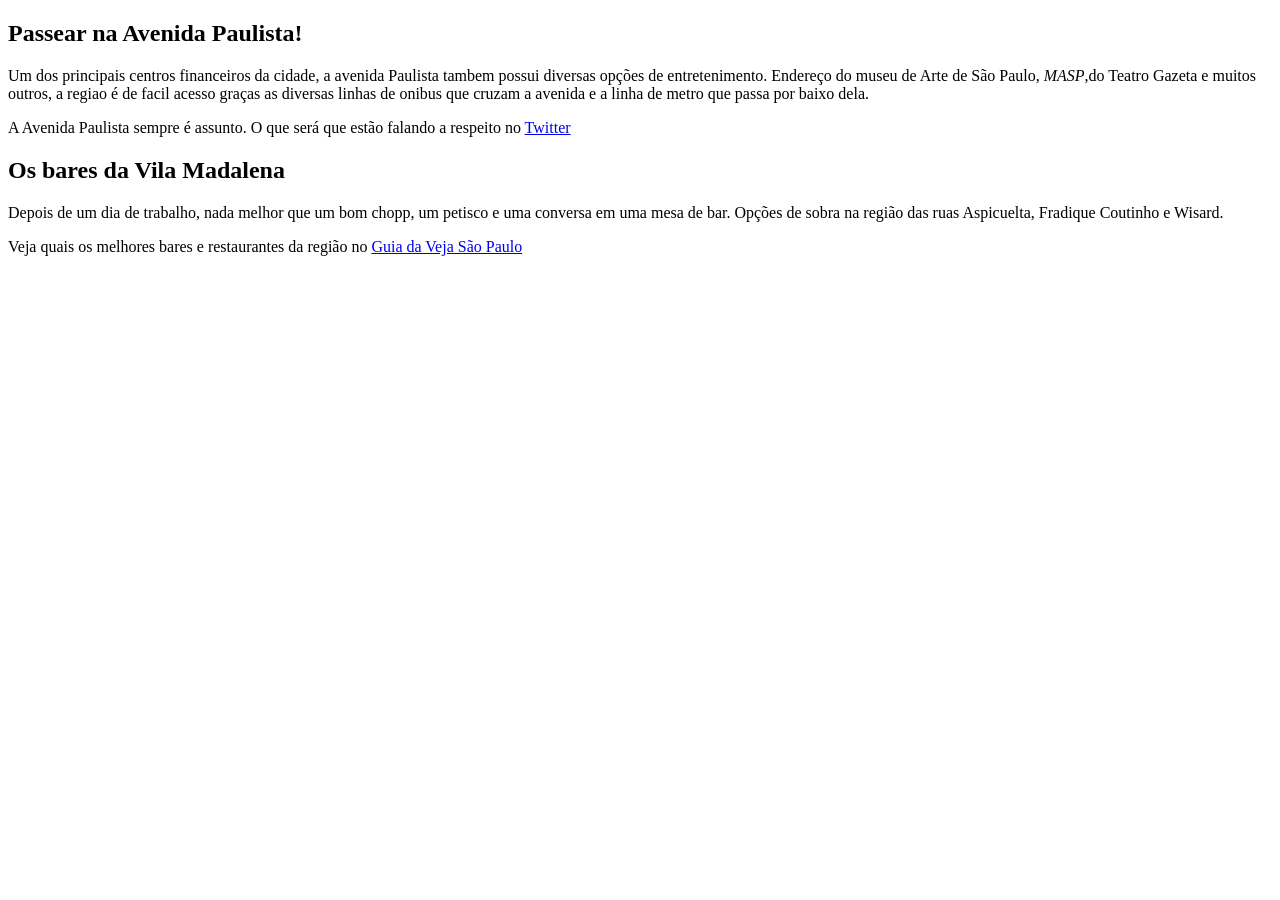
==== site exemplo/index2.html @ 745c560f "vila madalena adicionei informações sobre a vila madalena" ====
<!DOCTYPE html>
<html lang="pt-br">
<head>
    <meta charset="UTF-8">
    <meta name="viewport" content="width=device-width, initial-scale=1.0">
    <title>Document</title>
</head>
<body>
    <h2>Passear na Avenida Paulista!</h2>
    <p>Um dos principais centros financeiros da cidade, a avenida Paulista tambem possui diversas opções de entretenimento. Endereço do museu de Arte de São Paulo, <em>MASP</em>,do Teatro Gazeta e muitos outros, a regiao é de facil acesso graças as diversas linhas de onibus que cruzam a avenida e a linha de metro que passa por baixo dela.</p>
    <p>A Avenida Paulista sempre é assunto. O que será que estão falando a respeito no <a href="https://x.com/i/status/2029288988285042725"target='_blank'>Twitter</a></p>
    <h2>Os bares da Vila Madalena</h2>
    <p>Depois de um dia de trabalho, nada melhor que um bom chopp, um petisco e uma conversa em uma mesa de bar. Opções de sobra na região das ruas Aspicuelta, Fradique Coutinho e Wisard.</p>
    <p>Veja quais os melhores bares e restaurantes da região no <a href="https://vejasp.abril.com.br/comer-e-beber/" target='_blank'> Guia da Veja São Paulo</a></p>
</body>
</html>
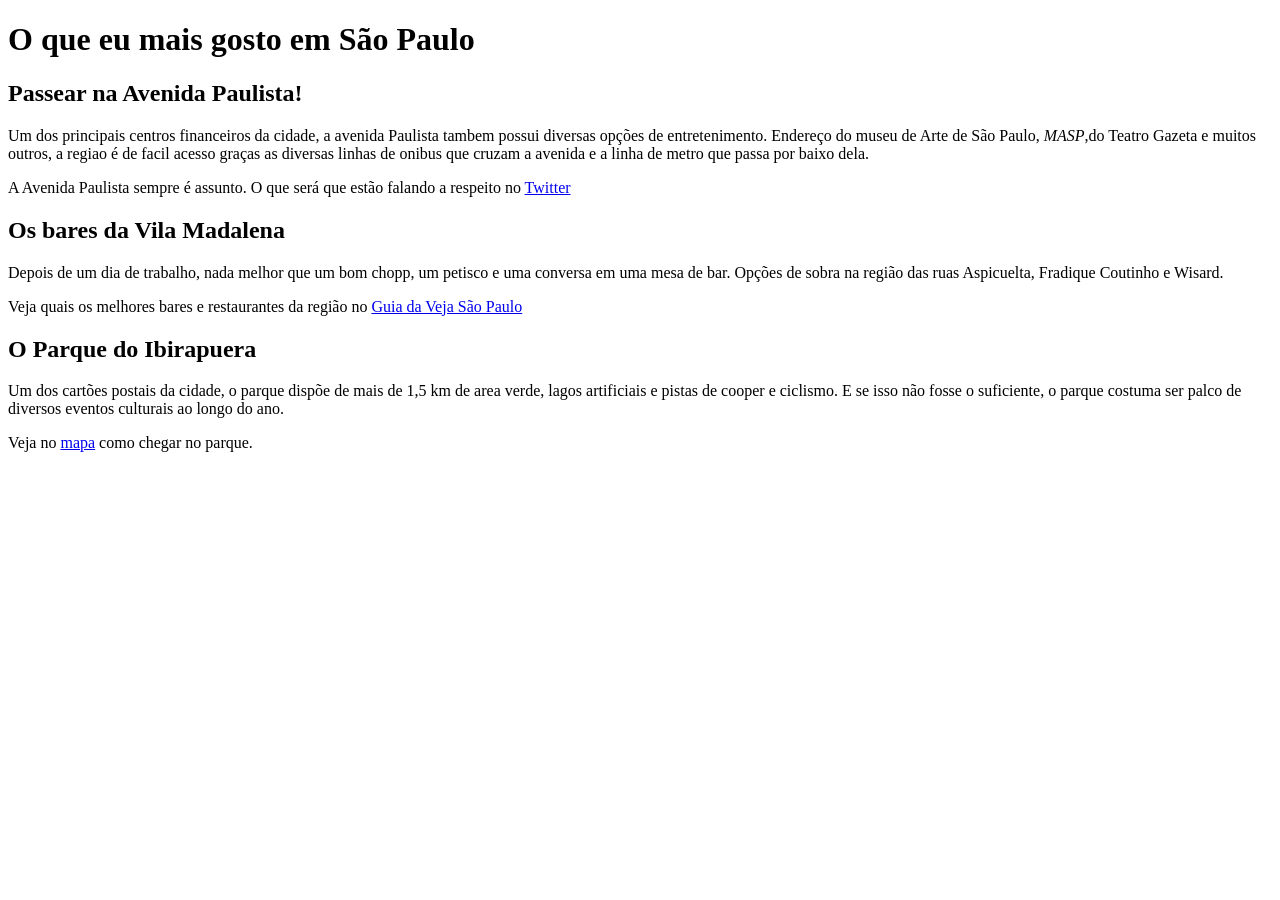
==== commit 64f058c4: "mais informaçoes coloquei no site" ====
--- a/site exemplo/index2.html
+++ b/site exemplo/index2.html
@@ -3,14 +3,21 @@
 <head>
     <meta charset="UTF-8">
     <meta name="viewport" content="width=device-width, initial-scale=1.0">
-    <title>Document</title>
+    <title>O que mais gosto em São Paulo</title>
+    
 </head>
 <body>
+    <div class='container'>
+    <h1>O que eu mais gosto em São Paulo</h1>
     <h2>Passear na Avenida Paulista!</h2>
     <p>Um dos principais centros financeiros da cidade, a avenida Paulista tambem possui diversas opções de entretenimento. Endereço do museu de Arte de São Paulo, <em>MASP</em>,do Teatro Gazeta e muitos outros, a regiao é de facil acesso graças as diversas linhas de onibus que cruzam a avenida e a linha de metro que passa por baixo dela.</p>
     <p>A Avenida Paulista sempre é assunto. O que será que estão falando a respeito no <a href="https://x.com/i/status/2029288988285042725"target='_blank'>Twitter</a></p>
     <h2>Os bares da Vila Madalena</h2>
     <p>Depois de um dia de trabalho, nada melhor que um bom chopp, um petisco e uma conversa em uma mesa de bar. Opções de sobra na região das ruas Aspicuelta, Fradique Coutinho e Wisard.</p>
     <p>Veja quais os melhores bares e restaurantes da região no <a href="https://vejasp.abril.com.br/comer-e-beber/" target='_blank'> Guia da Veja São Paulo</a></p>
+    <h2>O Parque do Ibirapuera</h2>
+    <p>Um dos cartões postais da cidade, o parque dispõe de mais de 1,5 km de area verde, lagos artificiais e pistas de cooper e ciclismo. E se isso não fosse o suficiente, o parque costuma ser palco de diversos eventos culturais ao longo do ano.</p>
+    <p>Veja no <a href="https://www.google.com/maps/search/Exploraci%C3%B3n%20en%20el%20Parque%20Ibirapuera,%20S%C3%A3o%20Paulo,%20Brasil" target=_blank>mapa</a> como chegar no parque.</p>
+    </div>
 </body>
 </html>
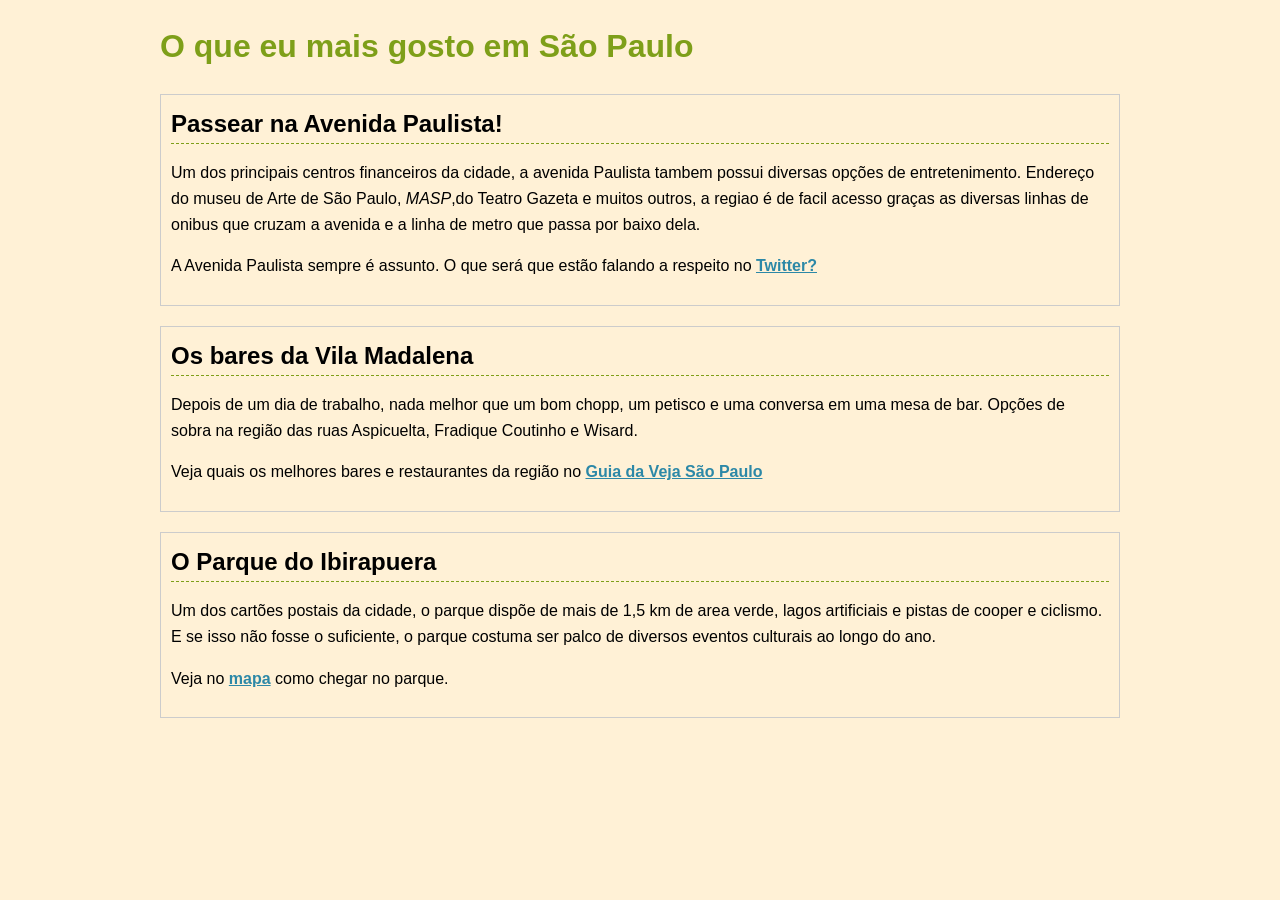
==== commit 24bce9b6: "mais alteraçoes" ====
--- a/site exemplo/index2.html
+++ b/site exemplo/index2.html
@@ -4,20 +4,26 @@
     <meta charset="UTF-8">
     <meta name="viewport" content="width=device-width, initial-scale=1.0">
     <title>O que mais gosto em São Paulo</title>
-    
+    <link rel="stylesheet" href="style.css">
 </head>
 <body>
     <div class='container'>
-    <h1>O que eu mais gosto em São Paulo</h1>
+    <h1><a href="">O que eu mais gosto em São Paulo</a></h1>
+    <div class="place">
     <h2>Passear na Avenida Paulista!</h2>
     <p>Um dos principais centros financeiros da cidade, a avenida Paulista tambem possui diversas opções de entretenimento. Endereço do museu de Arte de São Paulo, <em>MASP</em>,do Teatro Gazeta e muitos outros, a regiao é de facil acesso graças as diversas linhas de onibus que cruzam a avenida e a linha de metro que passa por baixo dela.</p>
-    <p>A Avenida Paulista sempre é assunto. O que será que estão falando a respeito no <a href="https://x.com/i/status/2029288988285042725"target='_blank'>Twitter</a></p>
+    <p>A Avenida Paulista sempre é assunto. O que será que estão falando a respeito no <a href="https://x.com/i/status/2029288988285042725"target='_blank'>Twitter?</a></p>
+    </div>
+    <div class="place">
     <h2>Os bares da Vila Madalena</h2>
     <p>Depois de um dia de trabalho, nada melhor que um bom chopp, um petisco e uma conversa em uma mesa de bar. Opções de sobra na região das ruas Aspicuelta, Fradique Coutinho e Wisard.</p>
     <p>Veja quais os melhores bares e restaurantes da região no <a href="https://vejasp.abril.com.br/comer-e-beber/" target='_blank'> Guia da Veja São Paulo</a></p>
+    </div>
+    <div class="place">
     <h2>O Parque do Ibirapuera</h2>
     <p>Um dos cartões postais da cidade, o parque dispõe de mais de 1,5 km de area verde, lagos artificiais e pistas de cooper e ciclismo. E se isso não fosse o suficiente, o parque costuma ser palco de diversos eventos culturais ao longo do ano.</p>
     <p>Veja no <a href="https://www.google.com/maps/search/Exploraci%C3%B3n%20en%20el%20Parque%20Ibirapuera,%20S%C3%A3o%20Paulo,%20Brasil" target=_blank>mapa</a> como chegar no parque.</p>
     </div>
+    </div>
 </body>
 </html>
--- a/site exemplo/style.css
+++ b/site exemplo/style.css
@@ -0,0 +1,37 @@
+.container{
+    margin: 0 auto;
+    width: 960px;
+}
+
+body{
+    background: #fff1d6;
+    font-family: "Lucida Grande", "Lucida Sans Unicode", Verdana, sans-serif;
+    line-height: 1.6;
+}
+
+.place {
+    border-color: #ccc #999 #999 #ccc;
+    border: 1px solid #ccc;
+    margin-bottom: 20px;
+    padding: 10px;
+}
+
+.place h2 {
+    border-bottom: 1px dashed #7e9f19;
+    margin: 0;
+}
+
+.place a {
+    color: #2c88a7;
+    font-weight: bold;
+}
+
+h1 a {
+    color: #7e9f19;
+    text-decoration: none;
+}
+
+h1 a:hover {
+    background-color: #7e9f19;
+    color: #fff;
+}
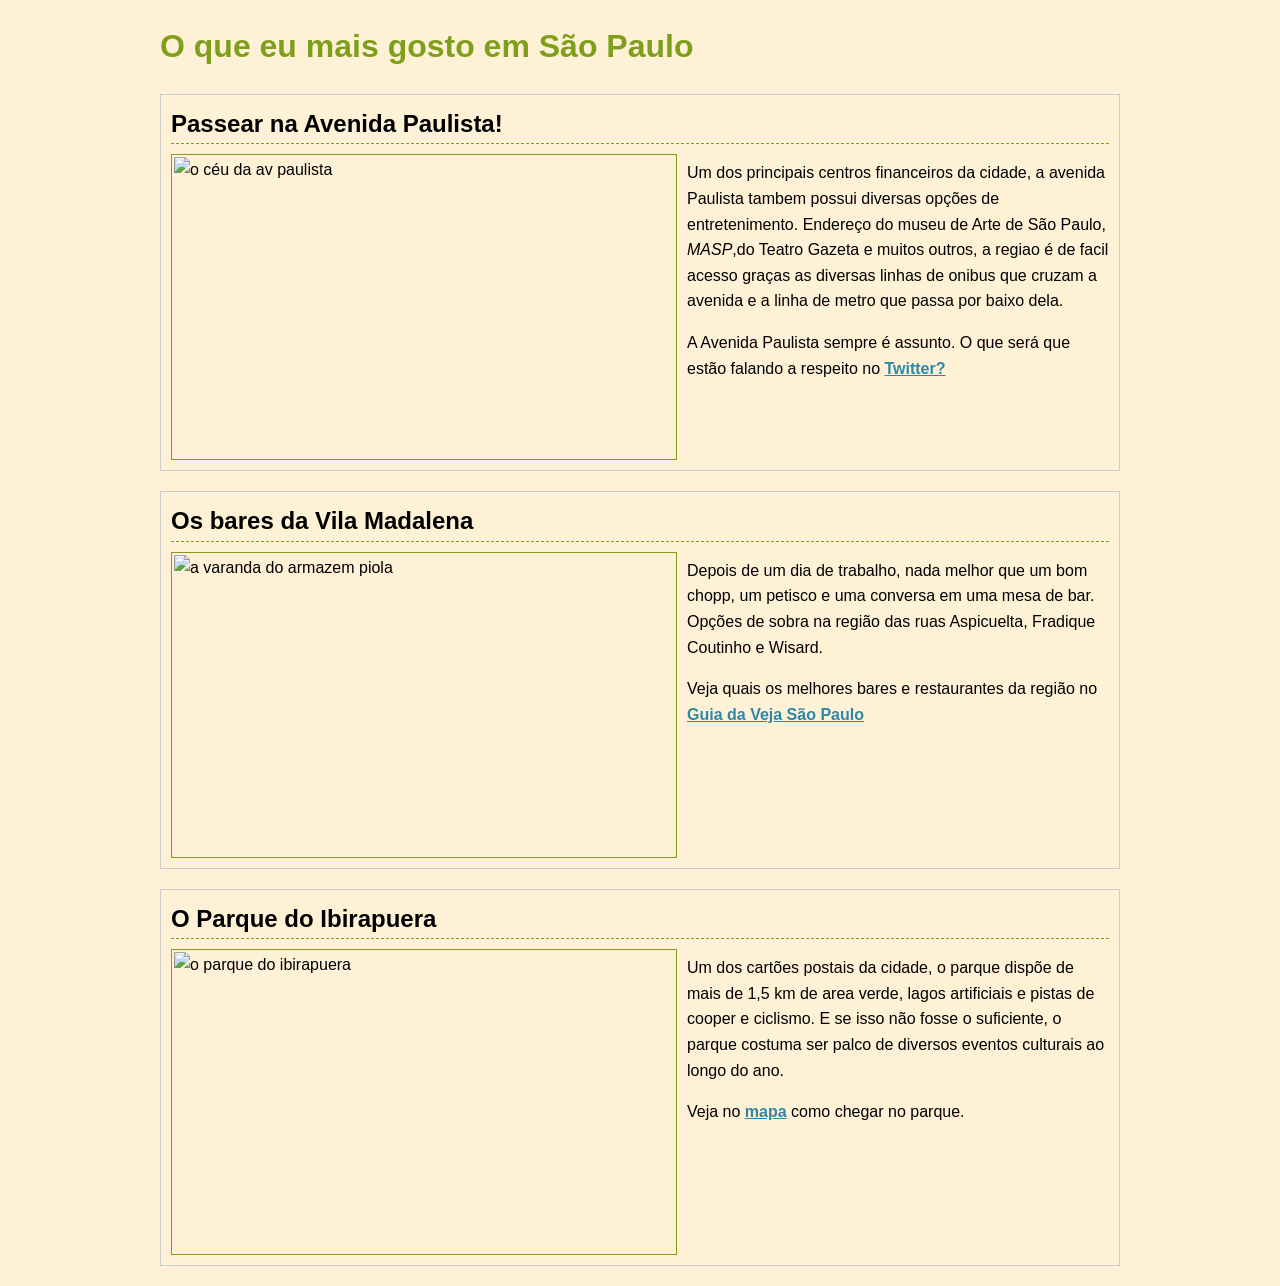
==== commit 4f9ede50: "adicionei div novas e img" ====
--- a/site exemplo/index2.html
+++ b/site exemplo/index2.html
@@ -11,18 +11,24 @@
     <h1><a href="">O que eu mais gosto em São Paulo</a></h1>
     <div class="place">
     <h2>Passear na Avenida Paulista!</h2>
+    <img src="https://t4.ftcdn.net/jpg/02/03/66/25/360_F_203662518_mzQO9moOsjFPxydPVW4giZmjPkTinxcQ.jpg" alt="o céu da av paulista" width="500px" height="300px">
     <p>Um dos principais centros financeiros da cidade, a avenida Paulista tambem possui diversas opções de entretenimento. Endereço do museu de Arte de São Paulo, <em>MASP</em>,do Teatro Gazeta e muitos outros, a regiao é de facil acesso graças as diversas linhas de onibus que cruzam a avenida e a linha de metro que passa por baixo dela.</p>
     <p>A Avenida Paulista sempre é assunto. O que será que estão falando a respeito no <a href="https://x.com/i/status/2029288988285042725"target='_blank'>Twitter?</a></p>
+    <div class="clear"></div>
     </div>
     <div class="place">
     <h2>Os bares da Vila Madalena</h2>
+    <img src="https://vejasp.abril.com.br/wp-content/uploads/2016/11/piola016-0.jpeg?quality=70&strip=info&w=540&w=636" alt="a varanda do armazem piola" width="500px" height="300px">
     <p>Depois de um dia de trabalho, nada melhor que um bom chopp, um petisco e uma conversa em uma mesa de bar. Opções de sobra na região das ruas Aspicuelta, Fradique Coutinho e Wisard.</p>
     <p>Veja quais os melhores bares e restaurantes da região no <a href="https://vejasp.abril.com.br/comer-e-beber/" target='_blank'> Guia da Veja São Paulo</a></p>
+    <div class="clear"></div>
     </div>
     <div class="place">
     <h2>O Parque do Ibirapuera</h2>
+    <img src="https://grupospimovel.s3.amazonaws.com/Imagens/Noticias/Sistema/mercado-imobiliario/Parque_Ibirapuera.jpg" alt="o parque do ibirapuera" width="500px" height="300px">
     <p>Um dos cartões postais da cidade, o parque dispõe de mais de 1,5 km de area verde, lagos artificiais e pistas de cooper e ciclismo. E se isso não fosse o suficiente, o parque costuma ser palco de diversos eventos culturais ao longo do ano.</p>
     <p>Veja no <a href="https://www.google.com/maps/search/Exploraci%C3%B3n%20en%20el%20Parque%20Ibirapuera,%20S%C3%A3o%20Paulo,%20Brasil" target=_blank>mapa</a> como chegar no parque.</p>
+    <div class="clear"></div>
     </div>
     </div>
 </body>
--- a/site exemplo/style.css
+++ b/site exemplo/style.css
@@ -34,4 +34,15 @@
 h1 a:hover {
     background-color: #7e9f19;
     color: #fff;
+}
+
+.place img {
+    border: 1px solid #7e9f19;
+    float: left;
+    margin: 10px 10px 0 0;
+    padding: 2px;
+}
+
+.clear {
+    clear: both;
 }
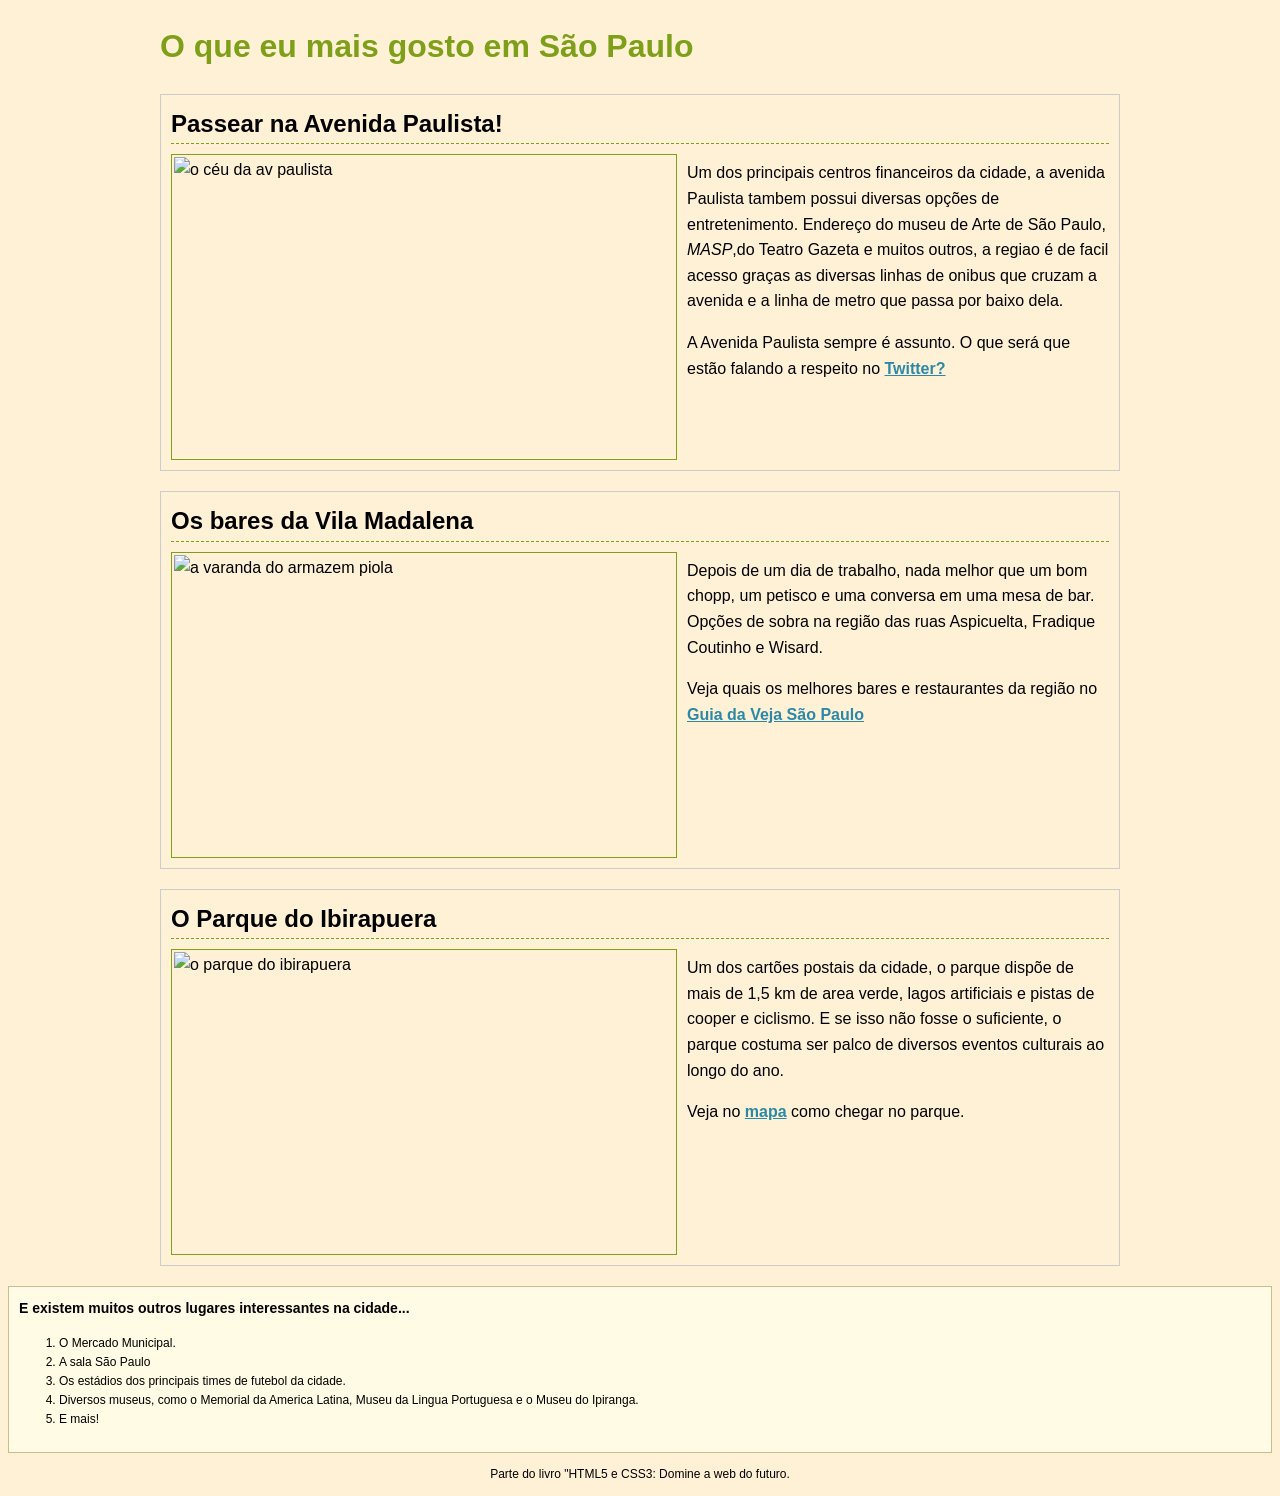
==== commit b9265795: "coloquei uma lista e mais ediçoes css" ====
--- a/site exemplo/index2.html
+++ b/site exemplo/index2.html
@@ -31,5 +31,18 @@
     <div class="clear"></div>
     </div>
     </div>
+    <div class="sidenote">
+        <h3>E existem muitos outros lugares interessantes na cidade...</h3>
+        <ol>
+            <li>O Mercado Municipal.</li>
+            <li>A sala São Paulo</li>
+            <li>Os estádios dos principais times de futebol da cidade.</li>
+            <li>Diversos museus, como o Memorial da America Latina, Museu da Lingua Portuguesa e o Museu do Ipiranga.</li>
+            <li>E mais!</li>
+        </ol>
+    </div>
+    <div class="footer">
+        <p>Parte do livro "HTML5 e CSS3: Domine a web do futuro.</p>
+    </div>
 </body>
 </html>
--- a/site exemplo/style.css
+++ b/site exemplo/style.css
@@ -45,4 +45,22 @@
 
 .clear {
     clear: both;
+}
+
+.footer {
+    font-size: 12px;
+    text-align: center;
+}
+
+.sidenote {
+    background-color: #fffbe4;
+    border: 1px solid #c9bc8f;
+    padding: 10px;
+}
+.sidenote h3 {
+    font-size: 14px;
+    margin-top: 0;
+}
+.sidenote ol {
+    font-size: 12px;
 }
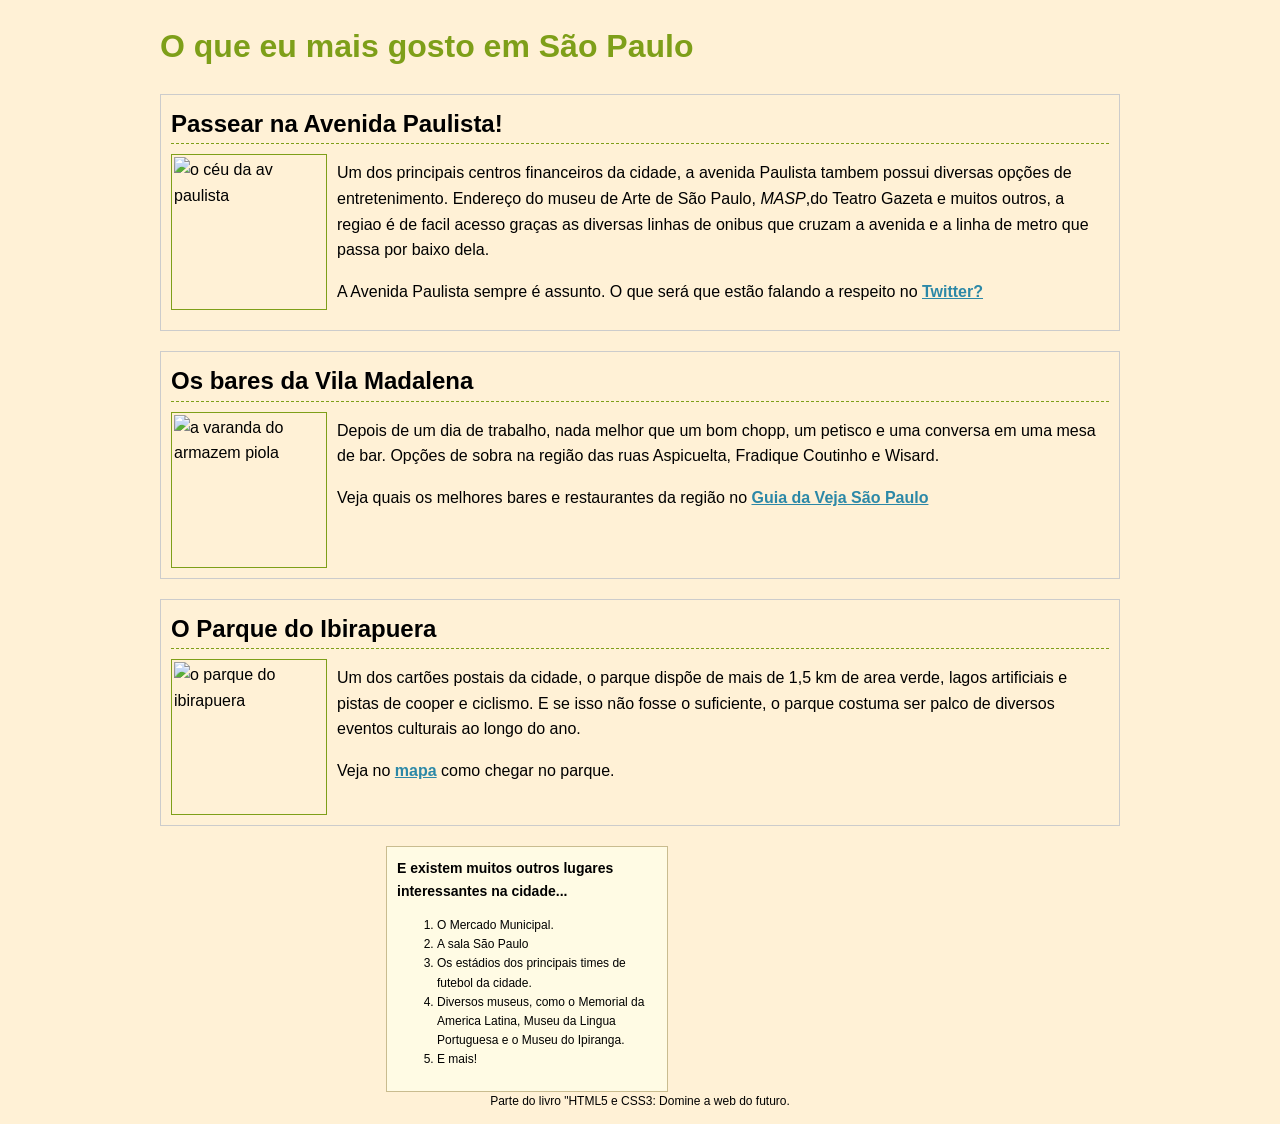
==== commit c378de1e: "alterei tamanho de imagem" ====
--- a/site exemplo/index2.html
+++ b/site exemplo/index2.html
@@ -11,37 +11,39 @@
     <h1><a href="">O que eu mais gosto em São Paulo</a></h1>
     <div class="place">
     <h2>Passear na Avenida Paulista!</h2>
-    <img src="https://t4.ftcdn.net/jpg/02/03/66/25/360_F_203662518_mzQO9moOsjFPxydPVW4giZmjPkTinxcQ.jpg" alt="o céu da av paulista" width="500px" height="300px">
+    <img src="https://t4.ftcdn.net/jpg/02/03/66/25/360_F_203662518_mzQO9moOsjFPxydPVW4giZmjPkTinxcQ.jpg" alt="o céu da av paulista" width="150px" height="150px">
     <p>Um dos principais centros financeiros da cidade, a avenida Paulista tambem possui diversas opções de entretenimento. Endereço do museu de Arte de São Paulo, <em>MASP</em>,do Teatro Gazeta e muitos outros, a regiao é de facil acesso graças as diversas linhas de onibus que cruzam a avenida e a linha de metro que passa por baixo dela.</p>
     <p>A Avenida Paulista sempre é assunto. O que será que estão falando a respeito no <a href="https://x.com/i/status/2029288988285042725"target='_blank'>Twitter?</a></p>
     <div class="clear"></div>
     </div>
     <div class="place">
     <h2>Os bares da Vila Madalena</h2>
-    <img src="https://vejasp.abril.com.br/wp-content/uploads/2016/11/piola016-0.jpeg?quality=70&strip=info&w=540&w=636" alt="a varanda do armazem piola" width="500px" height="300px">
+    <img src="https://vejasp.abril.com.br/wp-content/uploads/2016/11/piola016-0.jpeg?quality=70&strip=info&w=540&w=636" alt="a varanda do armazem piola" width="150px" height="150px">
     <p>Depois de um dia de trabalho, nada melhor que um bom chopp, um petisco e uma conversa em uma mesa de bar. Opções de sobra na região das ruas Aspicuelta, Fradique Coutinho e Wisard.</p>
     <p>Veja quais os melhores bares e restaurantes da região no <a href="https://vejasp.abril.com.br/comer-e-beber/" target='_blank'> Guia da Veja São Paulo</a></p>
     <div class="clear"></div>
     </div>
     <div class="place">
     <h2>O Parque do Ibirapuera</h2>
-    <img src="https://grupospimovel.s3.amazonaws.com/Imagens/Noticias/Sistema/mercado-imobiliario/Parque_Ibirapuera.jpg" alt="o parque do ibirapuera" width="500px" height="300px">
+    <img src="https://grupospimovel.s3.amazonaws.com/Imagens/Noticias/Sistema/mercado-imobiliario/Parque_Ibirapuera.jpg" alt="o parque do ibirapuera" width="150px" height="150px">
     <p>Um dos cartões postais da cidade, o parque dispõe de mais de 1,5 km de area verde, lagos artificiais e pistas de cooper e ciclismo. E se isso não fosse o suficiente, o parque costuma ser palco de diversos eventos culturais ao longo do ano.</p>
     <p>Veja no <a href="https://www.google.com/maps/search/Exploraci%C3%B3n%20en%20el%20Parque%20Ibirapuera,%20S%C3%A3o%20Paulo,%20Brasil" target=_blank>mapa</a> como chegar no parque.</p>
     <div class="clear"></div>
     </div>
     </div>
-    <div class="sidenote">
-        <h3>E existem muitos outros lugares interessantes na cidade...</h3>
-        <ol>
+    <div class="places">
+        <div class="sidenote">
+            <h3>E existem muitos outros lugares interessantes na cidade...</h3>
+            <ol>
             <li>O Mercado Municipal.</li>
             <li>A sala São Paulo</li>
             <li>Os estádios dos principais times de futebol da cidade.</li>
             <li>Diversos museus, como o Memorial da America Latina, Museu da Lingua Portuguesa e o Museu do Ipiranga.</li>
             <li>E mais!</li>
-        </ol>
+            </ol>
+        </div>
     </div>
-    <div class="footer">
+    <div class="footer clear">
         <p>Parte do livro "HTML5 e CSS3: Domine a web do futuro.</p>
     </div>
 </body>
--- a/site exemplo/style.css
+++ b/site exemplo/style.css
@@ -55,7 +55,9 @@
 .sidenote {
     background-color: #fffbe4;
     border: 1px solid #c9bc8f;
+    float: right;
     padding: 10px;
+    width: 260px;
 }
 .sidenote h3 {
     font-size: 14px;
@@ -63,4 +65,8 @@
 }
 .sidenote ol {
     font-size: 12px;
+}
+.places {
+   float: left;
+   width: 660px;
 }
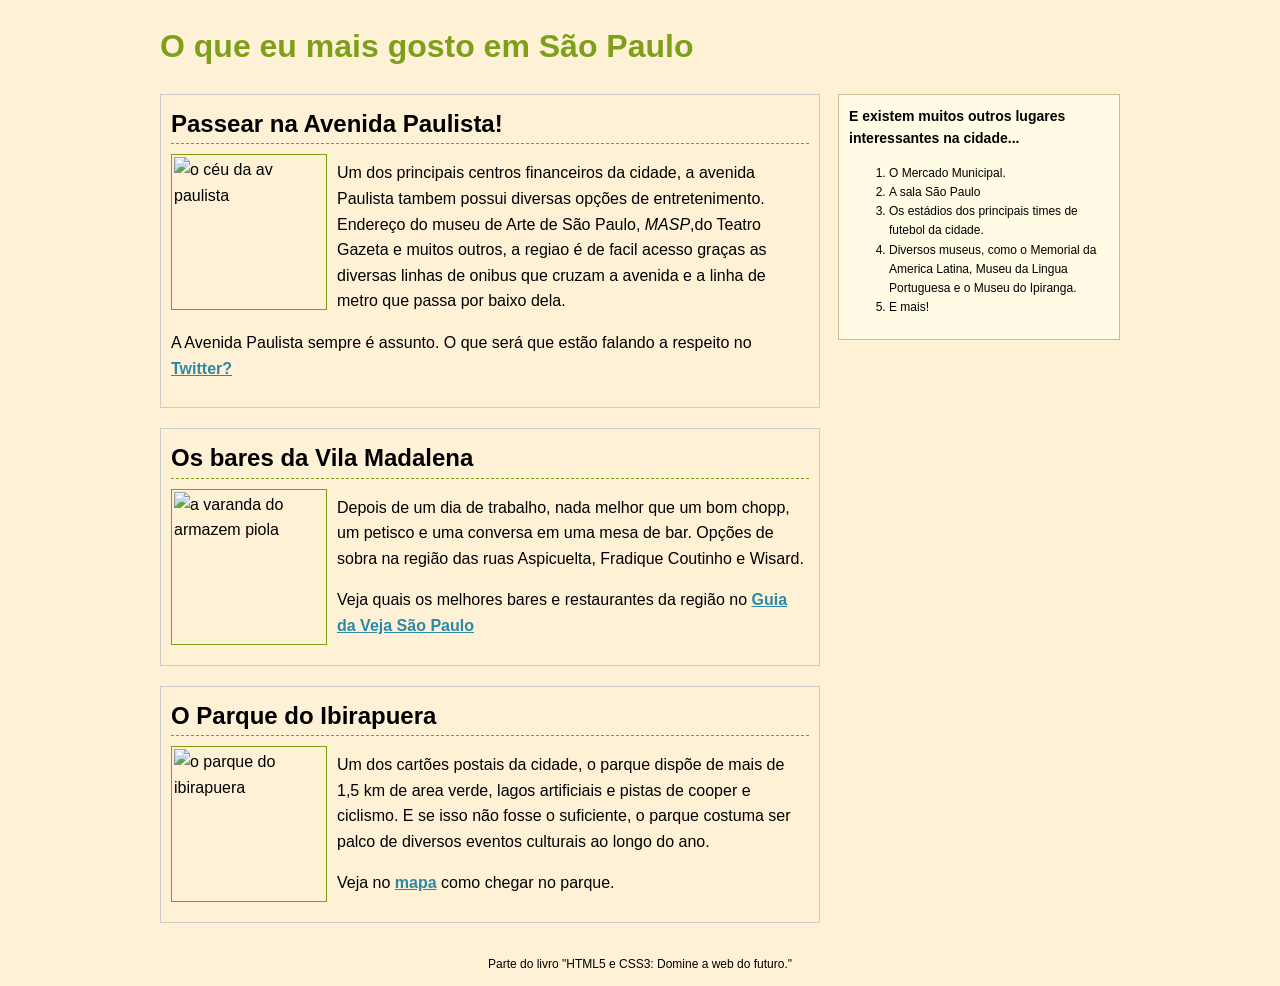
==== commit 86343609: "corrigi errei na identação ai tive que fazer tudo de novo" ====
--- a/site exemplo/index2.html
+++ b/site exemplo/index2.html
@@ -5,46 +5,101 @@
     <meta name="viewport" content="width=device-width, initial-scale=1.0">
     <title>O que mais gosto em São Paulo</title>
     <link rel="stylesheet" href="style.css">
-</head>
-<body>
-    <div class='container'>
-    <h1><a href="">O que eu mais gosto em São Paulo</a></h1>
-    <div class="place">
-    <h2>Passear na Avenida Paulista!</h2>
-    <img src="https://t4.ftcdn.net/jpg/02/03/66/25/360_F_203662518_mzQO9moOsjFPxydPVW4giZmjPkTinxcQ.jpg" alt="o céu da av paulista" width="150px" height="150px">
-    <p>Um dos principais centros financeiros da cidade, a avenida Paulista tambem possui diversas opções de entretenimento. Endereço do museu de Arte de São Paulo, <em>MASP</em>,do Teatro Gazeta e muitos outros, a regiao é de facil acesso graças as diversas linhas de onibus que cruzam a avenida e a linha de metro que passa por baixo dela.</p>
-    <p>A Avenida Paulista sempre é assunto. O que será que estão falando a respeito no <a href="https://x.com/i/status/2029288988285042725"target='_blank'>Twitter?</a></p>
-    <div class="clear"></div>
+  </head>
+  <body>
+    <div class="container">
+      <h1><a href="">O que eu mais gosto em São Paulo</a></h1>
+
+      <div class="places">
+        <div class="place">
+          <h2>Passear na Avenida Paulista!</h2>
+          <img
+            src="https://t4.ftcdn.net/jpg/02/03/66/25/360_F_203662518_mzQO9moOsjFPxydPVW4giZmjPkTinxcQ.jpg"
+            alt="o céu da av paulista"
+            width="150"
+            height="150"
+          />
+          <p>
+            Um dos principais centros financeiros da cidade, a avenida Paulista tambem possui
+            diversas opções de entretenimento. Endereço do museu de Arte de São Paulo,
+            <em>MASP</em>,do Teatro Gazeta e muitos outros, a regiao é de facil acesso graças as
+            diversas linhas de onibus que cruzam a avenida e a linha de metro que passa por
+            baixo dela.
+          </p>
+          <p>
+            A Avenida Paulista sempre é assunto. O que será que estão falando a respeito no
+            <a href="https://x.com/i/status/2029288988285042725" target="_blank">Twitter?</a>
+          </p>
+          <div class="clear"></div>
+        </div>
+
+        <div class="place">
+          <h2>Os bares da Vila Madalena</h2>
+          <img
+            src="https://vejasp.abril.com.br/wp-content/uploads/2016/11/piola016-0.jpeg?quality=70&strip=info&w=540&w=636"
+            alt="a varanda do armazem piola"
+            width="150"
+            height="150"
+          />
+          <p>
+            Depois de um dia de trabalho, nada melhor que um bom chopp, um petisco e uma
+            conversa em uma mesa de bar. Opções de sobra na região das ruas Aspicuelta, Fradique
+            Coutinho e Wisard.
+          </p>
+          <p>
+            Veja quais os melhores bares e restaurantes da região no
+            <a href="https://vejasp.abril.com.br/comer-e-beber/" target="_blank">
+              Guia da Veja São Paulo
+            </a>
+          </p>
+          <div class="clear"></div>
+        </div>
+
+        <div class="place">
+          <h2>O Parque do Ibirapuera</h2>
+          <img
+            src="https://grupospimovel.s3.amazonaws.com/Imagens/Noticias/Sistema/mercado-imobiliario/Parque_Ibirapuera.jpg"
+            alt="o parque do ibirapuera"
+            width="150"
+            height="150"
+          />
+          <p>
+            Um dos cartões postais da cidade, o parque dispõe de mais de 1,5 km de area verde,
+            lagos artificiais e pistas de cooper e ciclismo. E se isso não fosse o suficiente, o
+            parque costuma ser palco de diversos eventos culturais ao longo do ano.
+          </p>
+          <p>
+            Veja no
+            <a
+              href="https://www.google.com/maps/search/Exploraci%C3%B3n%20en%20el%20Parque%20Ibirapuera,%20S%C3%A3o%20Paulo,%20Brasil"
+              target="_blank"
+              >mapa</a
+            >
+            como chegar no parque.
+          </p>
+          <div class="clear"></div>
+        </div>
+      </div>
+
+      <div class="sidenote">
+        <h3>E existem muitos outros lugares interessantes na cidade...</h3>
+        <ol>
+          <li>O Mercado Municipal.</li>
+          <li>A sala São Paulo</li>
+          <li>Os estádios dos principais times de futebol da cidade.</li>
+          <li>
+            Diversos museus, como o Memorial da America Latina, Museu da Lingua Portuguesa e o
+            Museu do Ipiranga.
+          </li>
+          <li>E mais!</li>
+        </ol>
+      </div>
+
+      <div class="clear"></div>
+
+      <div class="footer clear">
+        <p>Parte do livro "HTML5 e CSS3: Domine a web do futuro."</p>
+      </div>
     </div>
-    <div class="place">
-    <h2>Os bares da Vila Madalena</h2>
-    <img src="https://vejasp.abril.com.br/wp-content/uploads/2016/11/piola016-0.jpeg?quality=70&strip=info&w=540&w=636" alt="a varanda do armazem piola" width="150px" height="150px">
-    <p>Depois de um dia de trabalho, nada melhor que um bom chopp, um petisco e uma conversa em uma mesa de bar. Opções de sobra na região das ruas Aspicuelta, Fradique Coutinho e Wisard.</p>
-    <p>Veja quais os melhores bares e restaurantes da região no <a href="https://vejasp.abril.com.br/comer-e-beber/" target='_blank'> Guia da Veja São Paulo</a></p>
-    <div class="clear"></div>
-    </div>
-    <div class="place">
-    <h2>O Parque do Ibirapuera</h2>
-    <img src="https://grupospimovel.s3.amazonaws.com/Imagens/Noticias/Sistema/mercado-imobiliario/Parque_Ibirapuera.jpg" alt="o parque do ibirapuera" width="150px" height="150px">
-    <p>Um dos cartões postais da cidade, o parque dispõe de mais de 1,5 km de area verde, lagos artificiais e pistas de cooper e ciclismo. E se isso não fosse o suficiente, o parque costuma ser palco de diversos eventos culturais ao longo do ano.</p>
-    <p>Veja no <a href="https://www.google.com/maps/search/Exploraci%C3%B3n%20en%20el%20Parque%20Ibirapuera,%20S%C3%A3o%20Paulo,%20Brasil" target=_blank>mapa</a> como chegar no parque.</p>
-    <div class="clear"></div>
-    </div>
-    </div>
-    <div class="places">
-        <div class="sidenote">
-            <h3>E existem muitos outros lugares interessantes na cidade...</h3>
-            <ol>
-            <li>O Mercado Municipal.</li>
-            <li>A sala São Paulo</li>
-            <li>Os estádios dos principais times de futebol da cidade.</li>
-            <li>Diversos museus, como o Memorial da America Latina, Museu da Lingua Portuguesa e o Museu do Ipiranga.</li>
-            <li>E mais!</li>
-            </ol>
-        </div>
-    </div>
-    <div class="footer clear">
-        <p>Parte do livro "HTML5 e CSS3: Domine a web do futuro.</p>
-    </div>
-</body>
+  </body>
 </html>
